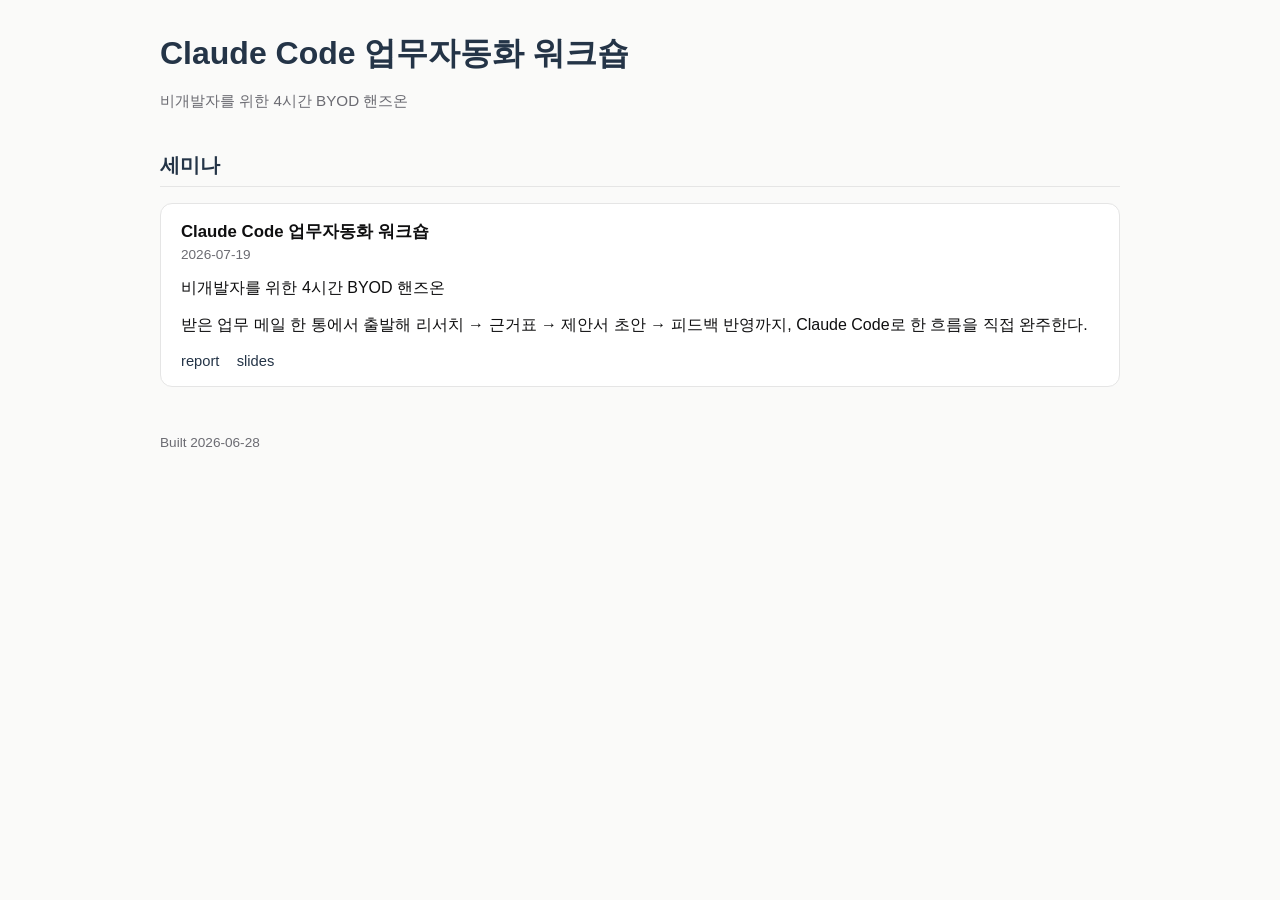
==== index.html @ 01add80e "publish: 1회차 교안(리포트·슬라이드·index)" ====
<!doctype html>
<html lang="ko">
<head>
<meta charset="utf-8">
<title>Claude Code 업무자동화 워크숍</title>
<link rel="icon" type="image/svg+xml" href="[data-uri]">
<meta name="viewport" content="width=device-width, initial-scale=1">
<style>
:root { --primary: #243447; --bg: #FAFAF9; --surface: #FFFFFF; --text: #0F0F10; --muted: #6B6B72; }
* { box-sizing: border-box; }
body { font-family: -apple-system, BlinkMacSystemFont, "Segoe UI", Pretendard, sans-serif; background: var(--bg); color: var(--text); margin: 0; padding: 2rem 1.5rem 4rem; }
.wrap { max-width: 960px; margin: 0 auto; }
h1 { font-size: 2rem; margin: 0 0 0.5rem; color: var(--primary); }
.tag { color: var(--muted); font-size: 0.95rem; }
section.track { margin-top: 2.5rem; }
section.track h2 { font-size: 1.25rem; color: var(--primary); border-bottom: 1px solid #E5E5E5; padding-bottom: 0.4rem; }
.card { background: var(--surface); border: 1px solid #E5E5E5; border-radius: 12px; padding: 1rem 1.25rem; margin: 0.75rem 0; }
.card h3 { margin: 0 0 0.25rem; font-size: 1.05rem; }
.card .meta { font-size: 0.85rem; color: var(--muted); margin-bottom: 0.6rem; }
.card a { display: inline-block; margin-right: 0.8rem; color: var(--primary); text-decoration: none; font-size: 0.92rem; }
.card a:hover { text-decoration: underline; }
.empty { color: var(--muted); font-style: italic; }
footer { margin-top: 3rem; color: var(--muted); font-size: 0.85rem; }
</style>
</head>
<body>
<div class="wrap">
<h1>Claude Code 업무자동화 워크숍</h1>
<p class="tag">비개발자를 위한 4시간 BYOD 핸즈온</p>
<section class="track">
<h2>세미나</h2>
<div class="card">
  <h3>Claude Code 업무자동화 워크숍</h3>
  <div class="meta">2026-07-19</div>
  <p>비개발자를 위한 4시간 BYOD 핸즈온</p>
  <p>받은 업무 메일 한 통에서 출발해 리서치 → 근거표 → 제안서 초안 → 피드백 반영까지, Claude Code로 한 흐름을 직접 완주한다.</p>
  <a href="seminars/01_claude_code_workshop/report.html">report</a> <a href="seminars/01_claude_code_workshop/slides.html">slides</a>
</div>
</section>
<footer>Built 2026-06-28</footer>
</div>
</body>
</html>
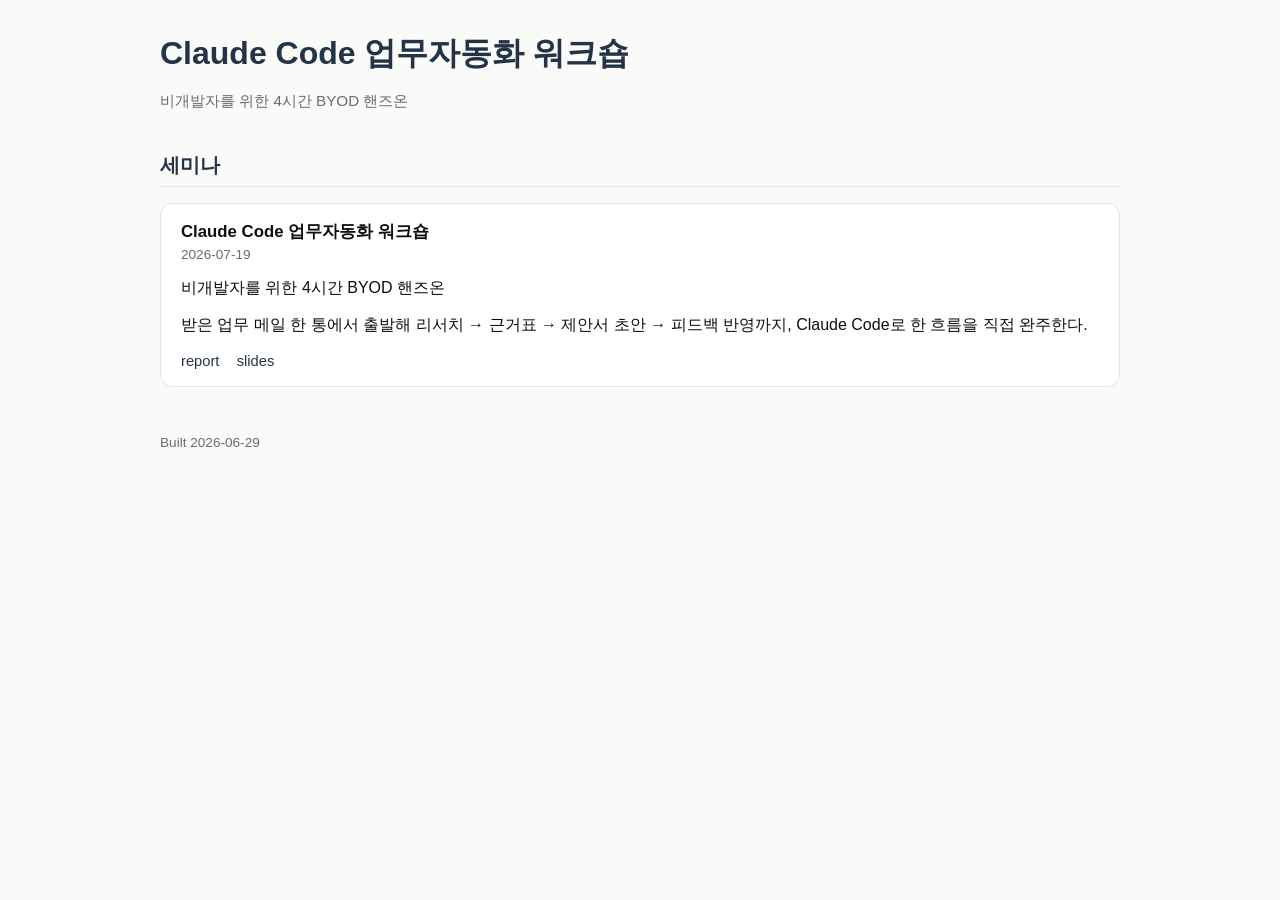
==== commit 78247ee1: "publish: 핸드북 officeflow 보강 반영 (1~6장·슬라이드 최신화)" ====
--- a/index.html
+++ b/index.html
@@ -37,7 +37,7 @@
   <a href="seminars/01_claude_code_workshop/report.html">report</a> <a href="seminars/01_claude_code_workshop/slides.html">slides</a>
 </div>
 </section>
-<footer>Built 2026-06-28</footer>
+<footer>Built 2026-06-29</footer>
 </div>
 </body>
 </html>
